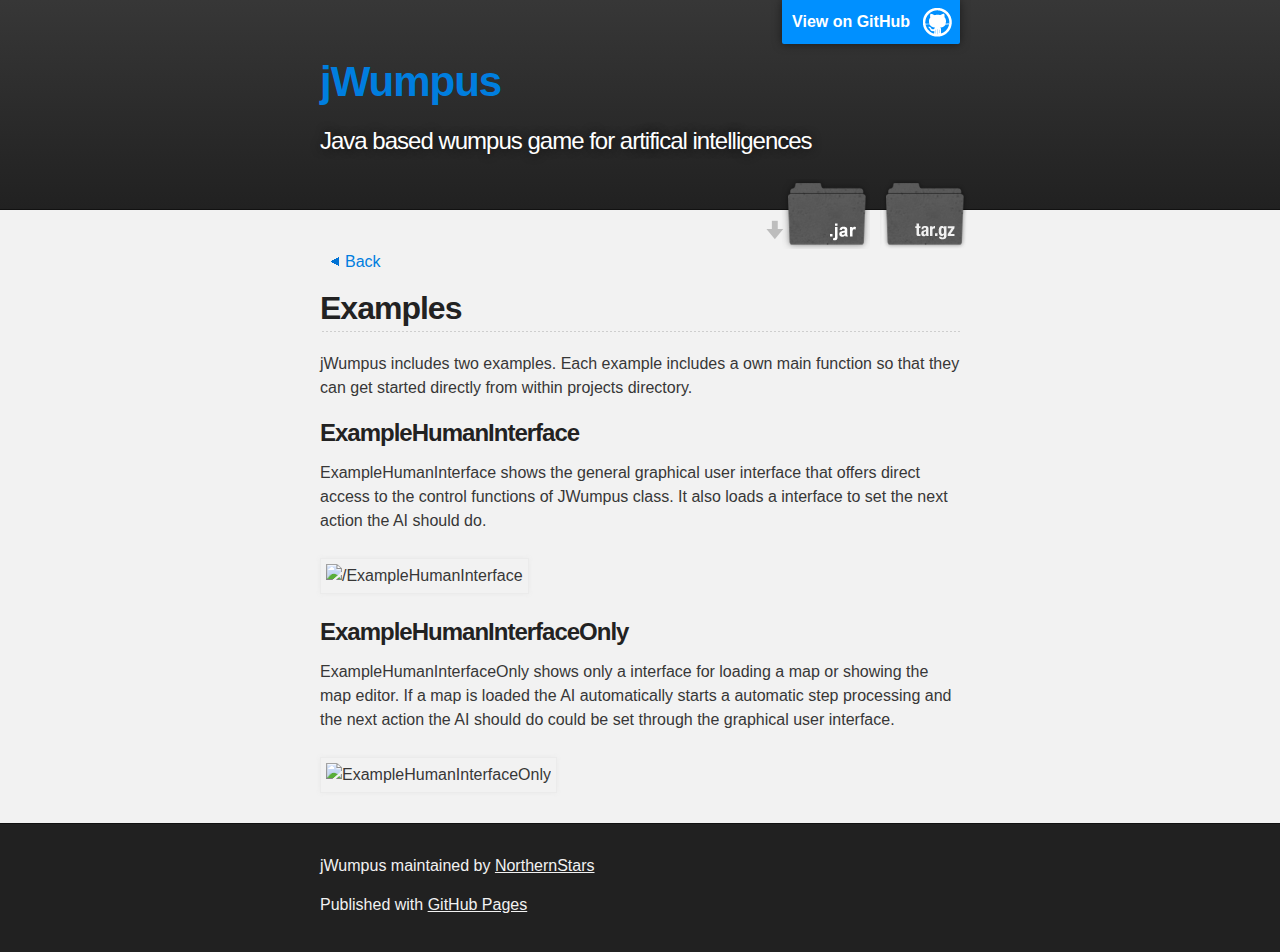
==== examples.html @ 3f4d4240 "Updated tonew structure. Partly new style." ====
<!DOCTYPE html>
<html>

  <head>
    <meta charset='utf-8' />
    <meta http-equiv="X-UA-Compatible" content="chrome=1" />
    <meta name="description" content="jWumpus : Java based wumpus game for artifical intelligences" />

    <link rel="stylesheet" type="text/css" media="screen" href="stylesheets/stylesheet.css">

    <title>jWumpus</title>
  </head>

  <body>

    <!-- HEADER -->
    <div id="header_wrap" class="outer">
        <header class="inner">
          <a id="forkme_banner" href="https://github.com/NorthernStars/jWumpus">View on GitHub</a>

          <h1 id="project_title"><a href="index.html">jWumpus</a></h1>
          <h2 id="project_tagline">Java based wumpus game for artifical intelligences</h2>

            <section id="downloads">
            <a class="tar_download_link" href="https://github.com/NorthernStars/jWumpus/tarball/master">Download latest source code as a tar.gz file</a>
              <a class="zip_download_link" href="https://github.com/NorthernStars/jWumpus/raw/master/jWumpus.jar">Download stable release as binary .jar file</a>
              
            </section>
        </header>
    </div>

    <!-- MAIN CONTENT -->
    <div id="main_content_wrap" class="outer">
      <section id="main_content" class="inner">      
      	<a class="back" href="javascript: history.back()">Back</a><br />
      
      	<h2><a name="examples" class="anchor" href="#examples"><span class="octicon octicon-link"></span></a>Examples</h2>		
		<p>jWumpus includes two examples. Each example includes a own main function so that they can get started directly from within projects directory.</p>
		
		<h3><a name="examplehumaninterface" class="anchor" href="#examplehumaninterface"><span class="octicon octicon-link"></span></a>ExampleHumanInterface</h3>		
		<p>ExampleHumanInterface shows the general graphical user interface that offers direct access to the control functions of JWumpus class. It also loads a interface to set the next action the AI should do.</p>
		<img src="https://raw.github.com/NorthernStars/jWumpus/master/screenshots/ExampleHumanInterface.jpg" alt="/ExampleHumanInterface">
		
		<h3><a name="examplehumaninterfaceonly" class="anchor" href="#examplehumaninterfaceonly"><span class="octicon octicon-link"></span></a>ExampleHumanInterfaceOnly</h3>		
		<p>ExampleHumanInterfaceOnly shows only a interface for loading a map or showing the map editor. If a map is loaded the AI automatically starts a automatic step processing and the next action the AI should do could be set through the graphical user interface.</p>
		<img src="https://raw.github.com/NorthernStars/jWumpus/master/screenshots/ExampleHumanInterfaceOnly.jpg" alt="ExampleHumanInterfaceOnly">
      
      </section>
    </div>

    <!-- FOOTER  -->
    <div id="footer_wrap" class="outer">
      <footer class="inner">
        <p class="copyright">jWumpus maintained by <a href="https://github.com/NorthernStars">NorthernStars</a></p>
        <p>Published with <a href="http://pages.github.com">GitHub Pages</a></p>
      </footer>
    </div>

    

  </body>
</html>
---- stylesheets/stylesheet.css ----
/*******************************************************************************
Slate Theme for GitHub Pages
by Jason Costello, @jsncostello
*******************************************************************************/

@import url(pygment_trac.css);

/*******************************************************************************
MeyerWeb Reset
*******************************************************************************/

html, body, div, span, applet, object, iframe,
h1, h2, h3, h4, h5, h6, p, blockquote, pre,
a, abbr, acronym, address, big, cite, code,
del, dfn, em, img, ins, kbd, q, s, samp,
small, strike, strong, sub, sup, tt, var,
b, u, i, center,
dl, dt, dd, ol, ul, li,
fieldset, form, label, legend,
table, caption, tbody, tfoot, thead, tr, th, td,
article, aside, canvas, details, embed,
figure, figcaption, footer, header, hgroup,
menu, nav, output, ruby, section, summary,
time, mark, audio, video {
  margin: 0;
  padding: 0;
  border: 0;
  font: inherit;
  vertical-align: baseline;
}

/* HTML5 display-role reset for older browsers */
article, aside, details, figcaption, figure,
footer, header, hgroup, menu, nav, section {
  display: block;
}

ol, ul {
  list-style: none;
}

table {
  border-collapse: collapse;
  border-spacing: 0;
}

i{
  font-family: monospace;
}

/*******************************************************************************
Theme Styles
*******************************************************************************/

body {
  box-sizing: border-box;
  color:#373737;
  background: #212121;
  font-size: 16px;
  font-family: 'Myriad Pro', Calibri, Helvetica, Arial, sans-serif;
  line-height: 1.5;
  -webkit-font-smoothing: antialiased;
}

h1, h2, h3, h4, h5, h6 {
  margin: 10px 0;
  font-weight: 700;
  color:#222222;
  font-family: 'Lucida Grande', 'Calibri', Helvetica, Arial, sans-serif;
  letter-spacing: -1px;
}

h1 {
  font-size: 36px;
  font-weight: 700;
}

h1 a:hover{
	text-decoration: none;
}

h2 {
  padding-bottom: 10px;
  font-size: 32px;
  background: url('../images/bg_hr.png') repeat-x bottom;
}

h3 {
  font-size: 24px;
}

h4 {
  font-size: 21px;
}

h5 {
  font-size: 18px;
}

h6 {
  font-size: 16px;
}

p {
  margin: 10px 0 15px 0;
}

footer p {
  color: #f2f2f2;
}

a {
  text-decoration: none;
  color: #007edf;
  text-shadow: none;

  transition: color 0.5s ease;
  transition: text-shadow 0.5s ease;
  -webkit-transition: color 0.5s ease;
  -webkit-transition: text-shadow 0.5s ease;
  -moz-transition: color 0.5s ease;
  -moz-transition: text-shadow 0.5s ease;
  -o-transition: color 0.5s ease;
  -o-transition: text-shadow 0.5s ease;
  -ms-transition: color 0.5s ease;
  -ms-transition: text-shadow 0.5s ease;
}

a:hover, a:focus {text-decoration: underline;}

footer a {
  color: #F2F2F2;
  text-decoration: underline;
}

em {
  font-style: italic;
}

strong {
  font-weight: bold;
}

img {
  position: relative;
  margin: 0 auto;
  max-width: 739px;
  padding: 5px;
  margin: 10px 0 10px 0;
  border: 1px solid #ebebeb;

  box-shadow: 0 0 5px #ebebeb;
  -webkit-box-shadow: 0 0 5px #ebebeb;
  -moz-box-shadow: 0 0 5px #ebebeb;
  -o-box-shadow: 0 0 5px #ebebeb;
  -ms-box-shadow: 0 0 5px #ebebeb;
}

p img {
  display: inline;
  margin: 0;
  padding: 0;
  vertical-align: middle;
  text-align: center;
  border: none;
}

pre, code {
  width: 100%;
  color: #222;
  background-color: #fff;

  font-family: Monaco, "Bitstream Vera Sans Mono", "Lucida Console", Terminal, monospace;
  font-size: 14px;

  border-radius: 2px;
  -moz-border-radius: 2px;
  -webkit-border-radius: 2px;
}

pre {
  width: 100%;
  padding: 10px;
  box-shadow: 0 0 10px rgba(0,0,0,.1);
  overflow: auto;
}

code {
  padding: 3px;
  margin: 0 3px;
  box-shadow: 0 0 10px rgba(0,0,0,.1);
}

pre code {
  display: block;
  box-shadow: none;
}

blockquote {
  color: #666;
  margin-bottom: 20px;
  padding: 0 0 0 20px;
  border-left: 3px solid #bbb;
}


ul, ol, dl {
  margin-bottom: 15px
}

ul {
  list-style: inside;
  padding-left: 20px;
}

ol {
  list-style: decimal inside;
  padding-left: 20px;
}

dl dt {
  font-weight: bold;
}

dl dd {
  padding-left: 20px;
  font-style: italic;
}

dl p {
  padding-left: 20px;
  font-style: italic;
}

hr {
  height: 1px;
  margin-bottom: 5px;
  border: none;
  background: url('../images/bg_hr.png') repeat-x center;
}

table {
  border: 1px solid #373737;
  margin-bottom: 20px;
  text-align: left;
 }

th {
  font-family: 'Lucida Grande', 'Helvetica Neue', Helvetica, Arial, sans-serif;
  padding: 10px;
  background: #373737;
  color: #fff;
 }

td {
  padding: 10px;
  border: 1px solid #373737;
 }

form {
  background: #f2f2f2;
  padding: 20px;
}

/*******************************************************************************
Full-Width Styles
*******************************************************************************/

.outer {
  width: 100%;
}

.inner {
  position: relative;
  max-width: 640px;
  padding: 20px 10px;
  margin: 0 auto;
}

#forkme_banner {
  display: block;
  position: absolute;
  top:0;
  right: 10px;
  z-index: 10;
  padding: 10px 50px 10px 10px;
  color: #fff;
  background: url('../images/blacktocat.png') #0090ff no-repeat 95% 50%;
  font-weight: 700;
  box-shadow: 0 0 10px rgba(0,0,0,.5);
  border-bottom-left-radius: 2px;
  border-bottom-right-radius: 2px;
}

#header_wrap {
  background: #212121;
  background: -moz-linear-gradient(top, #373737, #212121);
  background: -webkit-linear-gradient(top, #373737, #212121);
  background: -ms-linear-gradient(top, #373737, #212121);
  background: -o-linear-gradient(top, #373737, #212121);
  background: linear-gradient(top, #373737, #212121);
}

#header_wrap .inner {
  padding: 50px 10px 30px 10px;
}

#project_title {
  margin: 0;
  color: #fff;
  font-size: 42px;
  font-weight: 700;
  text-shadow: #111 0px 0px 10px;
}

#project_tagline {
  color: #fff;
  font-size: 24px;
  font-weight: 300;
  background: none;
  text-shadow: #111 0px 0px 10px;
}

#downloads {
  position: absolute;
  width: 210px;
  z-index: 10;
  bottom: -40px;
  right: 0;
  height: 70px;
  background: url('../images/icon_download.png') no-repeat 0% 90%;
}

.zip_download_link {
  display: block;
  float: right;
  width: 90px;
  height:70px;
  text-indent: -5000px;
  overflow: hidden;
  background: url(../images/sprite_download.png) no-repeat bottom left;
}

.tar_download_link {
  display: block;
  float: right;
  width: 90px;
  height:70px;
  text-indent: -5000px;
  overflow: hidden;
  background: url(../images/sprite_download.png) no-repeat bottom right;
  margin-left: 10px;
}

.back {
  display: block;
  float: left;
  height: 22px;
  text-indent: +15px;
  background: url(../images/back.png) no-repeat center left;
  margin-left: 10px;
}

.zip_download_link:hover {
  background: url(../images/sprite_download.png) no-repeat top left;
}

.tar_download_link:hover {
  background: url(../images/sprite_download.png) no-repeat top right;
}

#main_content_wrap {
  background: #f2f2f2;
  border-top: 1px solid #111;
  border-bottom: 1px solid #111;
}

#main_content {
  padding-top: 40px;
}

#footer_wrap {
  background: #212121;
}



/*******************************************************************************
Small Device Styles
*******************************************************************************/

@media screen and (max-width: 480px) {
  body {
    font-size:14px;
  }

  #downloads {
    display: none;
  }

  .inner {
    min-width: 320px;
    max-width: 480px;
  }

  #project_title {
  font-size: 32px;
  }

  h1 {
    font-size: 28px;
  }

  h2 {
    font-size: 24px;
  }

  h3 {
    font-size: 21px;
  }

  h4 {
    font-size: 18px;
  }

  h5 {
    font-size: 14px;
  }

  h6 {
    font-size: 12px;
  }

  code, pre {
    min-width: 320px;
    max-width: 480px;
    font-size: 11px;
  }

}
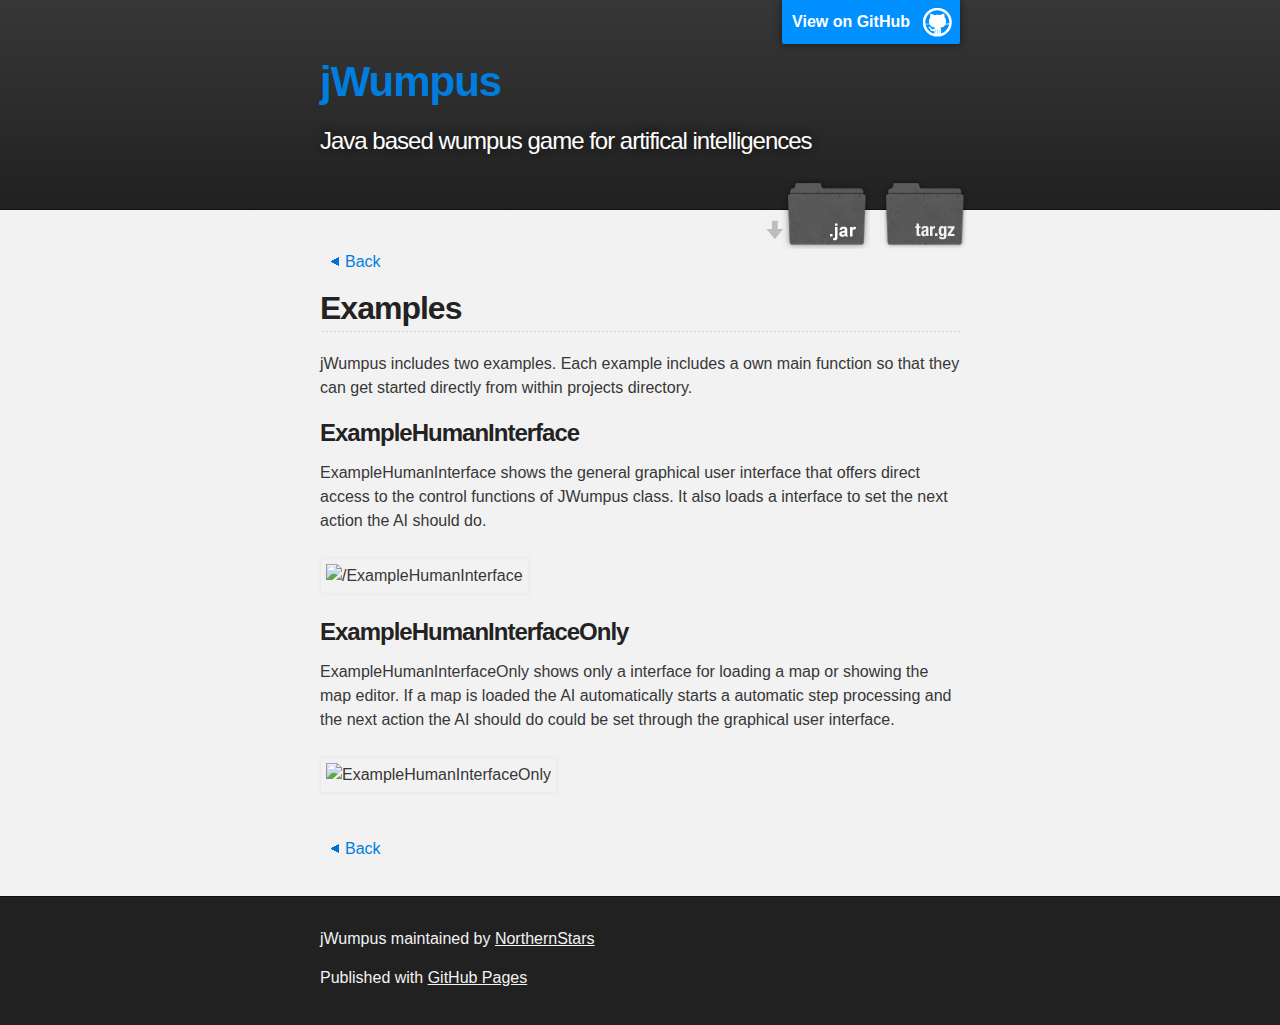
==== commit 703c4e94: "Completed installation and usage examples. Added java syntax highlighting for pre tags." ====
--- a/examples.html
+++ b/examples.html
@@ -32,7 +32,7 @@
     <!-- MAIN CONTENT -->
     <div id="main_content_wrap" class="outer">
       <section id="main_content" class="inner">      
-      	<a class="back" href="javascript: history.back()">Back</a><br />
+      <a class="back" href="javascript: history.back()">Back</a><br />
       
       	<h2><a name="examples" class="anchor" href="#examples"><span class="octicon octicon-link"></span></a>Examples</h2>		
 		<p>jWumpus includes two examples. Each example includes a own main function so that they can get started directly from within projects directory.</p>
@@ -45,6 +45,7 @@
 		<p>ExampleHumanInterfaceOnly shows only a interface for loading a map or showing the map editor. If a map is loaded the AI automatically starts a automatic step processing and the next action the AI should do could be set through the graphical user interface.</p>
 		<img src="https://raw.github.com/NorthernStars/jWumpus/master/screenshots/ExampleHumanInterfaceOnly.jpg" alt="ExampleHumanInterfaceOnly">
       
+      <p><br /><a class="back" href="javascript: history.back()">Back</a><br /></p>
       </section>
     </div>
 
--- a/stylesheets/stylesheet.css
+++ b/stylesheets/stylesheet.css
@@ -14,7 +14,7 @@
 a, abbr, acronym, address, big, cite, code,
 del, dfn, em, img, ins, kbd, q, s, samp,
 small, strike, strong, sub, sup, tt, var,
-b, u, i, center,
+u, i, center,
 dl, dt, dd, ol, ul, li,
 fieldset, form, label, legend,
 table, caption, tbody, tfoot, thead, tr, th, td,
@@ -46,6 +46,8 @@
 
 i{
   font-family: monospace;
+  padding-left: 5px;
+  padding-right: 5px;
 }
 
 /*******************************************************************************
@@ -170,7 +172,7 @@
   color: #222;
   background-color: #fff;
 
-  font-family: Monaco, "Bitstream Vera Sans Mono", "Lucida Console", Terminal, monospace;
+  font-family: Consolas, Monaco, "Bitstream Vera Sans Mono", "Lucida Console", Terminal, monospace;
   font-size: 14px;
 
   border-radius: 2px;
@@ -187,6 +189,8 @@
 
 code {
   padding: 3px;
+  padding-left: 5px;
+  padding-right: 5px;
   margin: 0 3px;
   box-shadow: 0 0 10px rgba(0,0,0,.1);
 }
@@ -384,6 +388,21 @@
 }
 
 
+/*******************************************************************************
+Java Syntax Highlight
+*******************************************************************************/
+.java-keyword{
+	color: #950055;
+	font-weight: bold;
+}
+
+.java-comment{
+	color: #3f7f5f;
+}
+
+.java-annotation{
+	color: #646464;
+}
 
 /*******************************************************************************
 Small Device Styles
